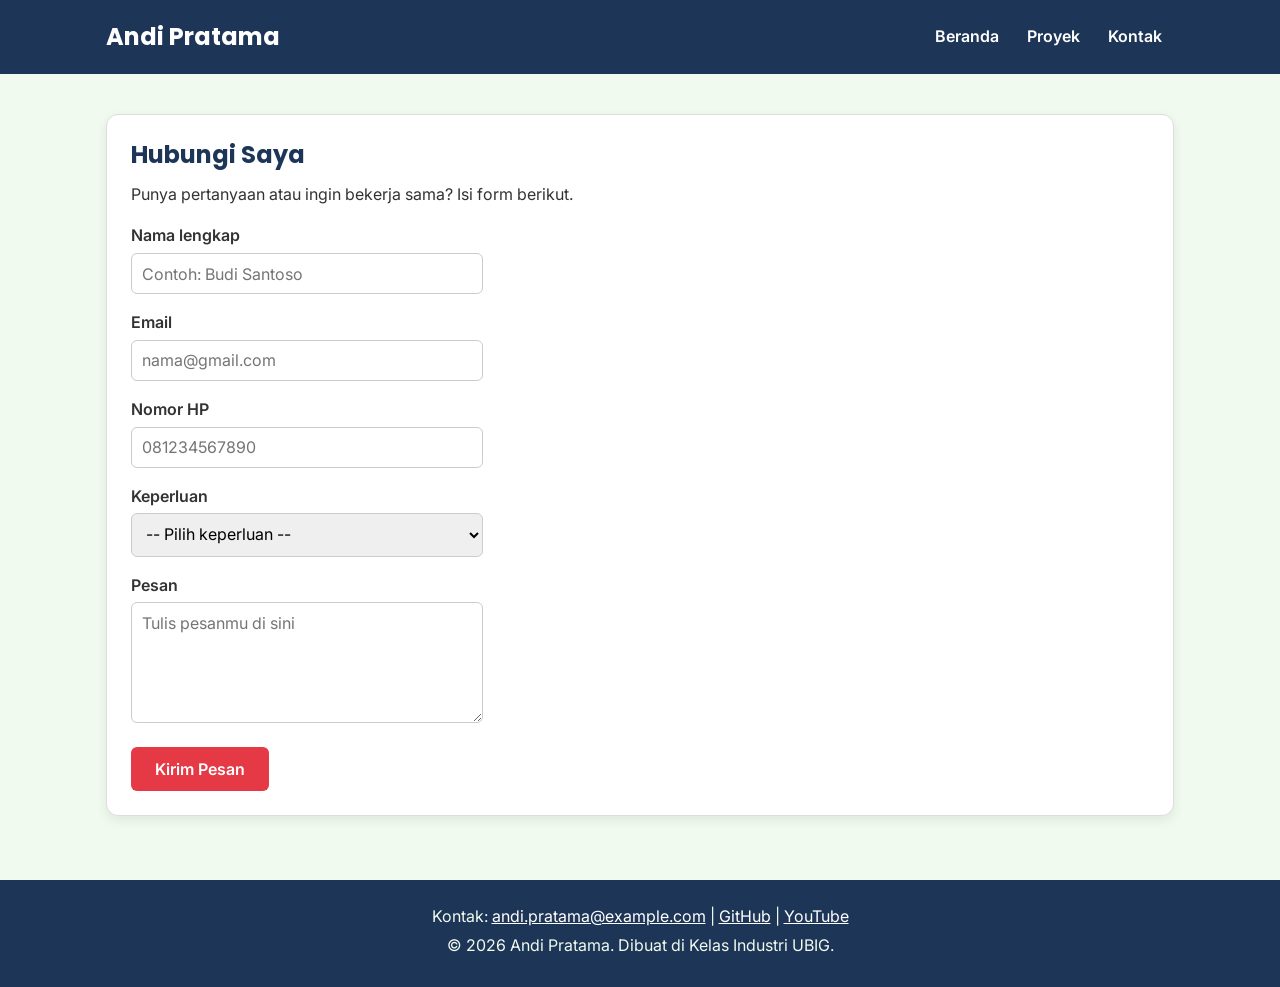
==== kontak.html @ 2e40750f "feat: menambahkan html pertama" ====
<!DOCTYPE html>
<html lang="id">
<head>
  <meta charset="UTF-8">
  <meta name="viewport" content="width=device-width, initial-scale=1.0">
  <title>Andi Pratama | Kontak</title>
  <link rel="preconnect" href="https://fonts.googleapis.com">
  <link rel="preconnect" href="https://fonts.gstatic.com" crossorigin>
  <link href="https://fonts.googleapis.com/css2?family=Inter:wght@400;600&family=Poppins:wght@600;700&display=swap" rel="stylesheet">
  <link rel="stylesheet" href="css/style.css">
</head>
<body>
  <header>
    <div class="container navbar">
      <h1>Andi Pratama</h1>
      <nav class="menu-laptop">
        <ul>
          <li><a href="index.html">Beranda</a></li>
          <li><a href="proyek.html">Proyek</a></li>
          <li><a href="kontak.html">Kontak</a></li>
        </ul>
      </nav>
      <!-- Tantangan: menu ponsel yang bisa dibuka-tutup -->
      <details class="menu-ponsel">
        <summary>Menu</summary>
        <nav>
          <ul>
            <li><a href="index.html">Beranda</a></li>
            <li><a href="proyek.html">Proyek</a></li>
            <li><a href="kontak.html">Kontak</a></li>
          </ul>
        </nav>
      </details>
    </div>
  </header>

  <main>
    <div class="container">
      <section class="kartu">
        <h2>Hubungi Saya</h2>
        <p>Punya pertanyaan atau ingin bekerja sama? Isi form berikut.</p>

        <form>
          <p>
            <label for="nama">Nama lengkap</label><br>
            <input type="text" id="nama" name="nama" placeholder="Contoh: Budi Santoso" required>
          </p>
          <p>
            <label for="email">Email</label><br>
            <input type="email" id="email" name="email" placeholder="nama@gmail.com" required>
          </p>
          <p>
            <label for="hp">Nomor HP</label><br>
            <input type="tel" id="hp" name="hp" placeholder="081234567890" required>
          </p>
          <p>
            <label for="keperluan">Keperluan</label><br>
            <select id="keperluan" name="keperluan" required>
              <option value="">-- Pilih keperluan --</option>
              <option value="bertanya">Bertanya</option>
              <option value="kerja-sama">Kerja sama proyek</option>
              <option value="lainnya">Lainnya</option>
            </select>
          </p>
          <p>
            <label for="pesan">Pesan</label><br>
            <textarea id="pesan" name="pesan" rows="5" cols="40" placeholder="Tulis pesanmu di sini" required></textarea>
          </p>
          <button type="submit">Kirim Pesan</button>
        </form>
      </section>
    </div>
  </main>

  <footer>
    <p>Kontak: <a href="mailto:andi.pratama@example.com">andi.pratama@example.com</a> |
      <a href="https://github.com/" target="_blank">GitHub</a> |
      <a href="https://www.youtube.com/" target="_blank">YouTube</a></p>
    <p>&copy; 2026 Andi Pratama. Dibuat di Kelas Industri UBIG.</p>
  </footer>
</body>
</html>
---- css/style.css ----
/* Gaya portofolio Andi Pratama
   Palet: #1D3557 (utama), #E63946 (aksen), #F1FAEE (latar)
   Huruf: Poppins (judul), Inter (isi)
   Tata letak: mobile first, titik ubah 768px (tablet) dan 1024px (laptop) */

/* 1. Reset */
* {
  box-sizing: border-box;
  margin: 0;
}

img {
  max-width: 100%;
  height: auto;
}

/* 2. Dasar halaman: warna dan huruf */
body {
  font-family: "Inter", Arial, sans-serif;
  font-size: 1rem;
  line-height: 1.6;
  color: #333333;
  background-color: #F1FAEE;
}

h1, h2, h3 {
  font-family: "Poppins", Arial, sans-serif;
  color: #1D3557;
  line-height: 1.3;
}

h2 {
  margin-bottom: 0.75rem;
}

p, ul, ol {
  margin-bottom: 1rem;
}

a {
  color: #E63946;
}

/* 3. Wadah, header, dan menu */
.container {
  max-width: 1100px;
  margin: 0 auto;
  padding: 0 1rem;
}

header {
  background-color: #1D3557;
  color: #FFFFFF;
  padding: 1rem 0;
}

header h1 {
  color: #FFFFFF;
  font-size: 1.5rem;
}

.navbar {
  display: flex;
  flex-wrap: wrap;
  justify-content: space-between;
  align-items: center;
  gap: 0.5rem;
}

nav ul {
  display: flex;
  gap: 0.25rem;
  padding: 0;
  margin: 0;
  list-style: none;
}

nav a {
  display: inline-block;
  padding: 0.5rem 0.75rem;
  border-radius: 6px;
  color: #FFFFFF;
  font-weight: 600;
  text-decoration: none;
}

/* Tantangan: menu ponsel buka-tutup dengan details */
.menu-laptop {
  display: none;
}

.menu-ponsel summary {
  padding: 0.5rem 0.75rem;
  border: 1px solid #FFFFFF;
  border-radius: 6px;
  font-weight: 600;
  cursor: pointer;
}

.menu-ponsel ul {
  flex-direction: column;
  margin-top: 0.5rem;
}

/* 4. Isi utama, hero, dan kartu */
main {
  padding: 1.5rem 0;
}

.hero {
  display: flex;
  flex-direction: column;
  align-items: center;
  gap: 1.5rem;
  padding: 1rem 0 2rem;
  text-align: center;
}

.hero img {
  border: 4px solid #E63946;
  border-radius: 50%;
}

.hero h2 {
  font-size: 2rem;
}

.tombol {
  display: inline-block;
  padding: 0.75rem 1.5rem;
  border-radius: 6px;
  background-color: #E63946;
  color: #FFFFFF;
  font-weight: 600;
  text-decoration: none;
}

.kartu {
  background-color: #FFFFFF;
  padding: 1rem;
  margin-bottom: 1.5rem;
  border: 1px solid #DDDDDD;
  border-radius: 12px;
  box-shadow: 0 4px 12px rgba(0, 0, 0, 0.08);
}

.daftar-kartu {
  display: flex;
  flex-wrap: wrap;
  gap: 1.5rem;
  margin-bottom: 1.5rem;
}

.daftar-kartu .kartu {
  flex: 1 1 280px;
  margin-bottom: 0;
}

article img {
  border-radius: 8px;
  border: 1px solid #DDDDDD;
}

/* 5. Tabel */
table {
  border-collapse: collapse;
}

caption {
  font-weight: 600;
  text-align: left;
  margin-bottom: 0.5rem;
}

th, td {
  border: 1px solid #CCCCCC;
  padding: 0.5rem 0.75rem;
  text-align: left;
}

th {
  background-color: #1D3557;
  color: #FFFFFF;
}

/* 6. Form */
label {
  font-weight: 600;
}

input, select, textarea {
  width: 100%;
  max-width: 22rem;
  padding: 0.6rem;
  margin-top: 0.25rem;
  border: 1px solid #CCCCCC;
  border-radius: 6px;
  font-family: inherit;
  font-size: 1rem;
}

button {
  padding: 0.75rem 1.5rem;
  border: none;
  border-radius: 6px;
  background-color: #E63946;
  color: #FFFFFF;
  font-family: inherit;
  font-size: 1rem;
  font-weight: 600;
  cursor: pointer;
}

/* 7. Footer */
footer {
  background-color: #1D3557;
  color: #F1FAEE;
  text-align: center;
  padding: 1.5rem;
}

footer p {
  margin-bottom: 0.25rem;
}

footer a {
  color: #FFFFFF;
}

/* 8. Tablet: lebar layar 768px ke atas */
@media (min-width: 768px) {
  .menu-laptop {
    display: block;
  }

  .menu-ponsel {
    display: none;
  }

  .hero {
    flex-direction: row;
    padding: 2rem 0 3rem;
    text-align: left;
  }

  .kartu {
    padding: 1.5rem;
  }
}

/* 9. Laptop: lebar layar 1024px ke atas */
@media (min-width: 1024px) {
  main {
    padding: 2.5rem 0;
  }

  .hero {
    gap: 3rem;
  }

  .hero h2 {
    font-size: 2.75rem;
  }
}
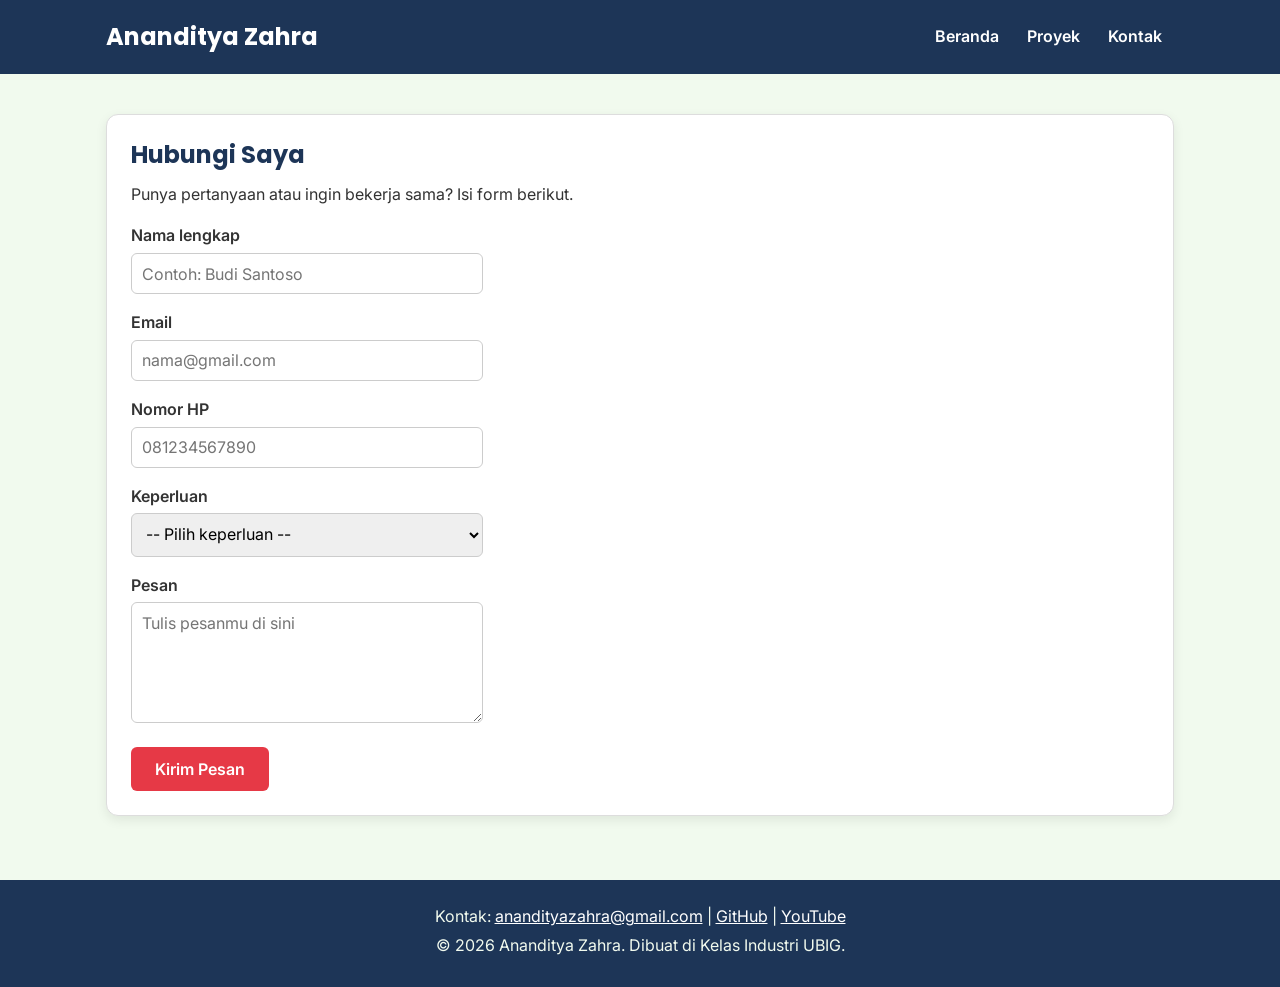
==== commit 50765d46: "Mendaftarkan file HTML dan CSS" ====
--- a/kontak.html
+++ b/kontak.html
@@ -3,7 +3,7 @@
 <head>
   <meta charset="UTF-8">
   <meta name="viewport" content="width=device-width, initial-scale=1.0">
-  <title>Andi Pratama | Kontak</title>
+  <title>Ananditya Zahra | Kontak</title>
   <link rel="preconnect" href="https://fonts.googleapis.com">
   <link rel="preconnect" href="https://fonts.gstatic.com" crossorigin>
   <link href="https://fonts.googleapis.com/css2?family=Inter:wght@400;600&family=Poppins:wght@600;700&display=swap" rel="stylesheet">
@@ -12,7 +12,7 @@
 <body>
   <header>
     <div class="container navbar">
-      <h1>Andi Pratama</h1>
+      <h1>Ananditya Zahra</h1>
       <nav class="menu-laptop">
         <ul>
           <li><a href="index.html">Beranda</a></li>
@@ -73,10 +73,10 @@
   </main>
 
   <footer>
-    <p>Kontak: <a href="mailto:andi.pratama@example.com">andi.pratama@example.com</a> |
-      <a href="https://github.com/" target="_blank">GitHub</a> |
-      <a href="https://www.youtube.com/" target="_blank">YouTube</a></p>
-    <p>&copy; 2026 Andi Pratama. Dibuat di Kelas Industri UBIG.</p>
+    <p>Kontak: <a href="mailto:anandityazahra1507@gmail.com" target="_blank">anandityazahra@gmail.com</a> |
+      <a href="https://github.com/Syomaybandung" target="_blank">GitHub</a> |
+      <a href="https://www.youtube.com/@AnandityaZahra_xrpl" target="_blank">YouTube</a></p>
+    <p>&copy; 2026 Ananditya Zahra. Dibuat di Kelas Industri UBIG.</p>
   </footer>
 </body>
 </html>
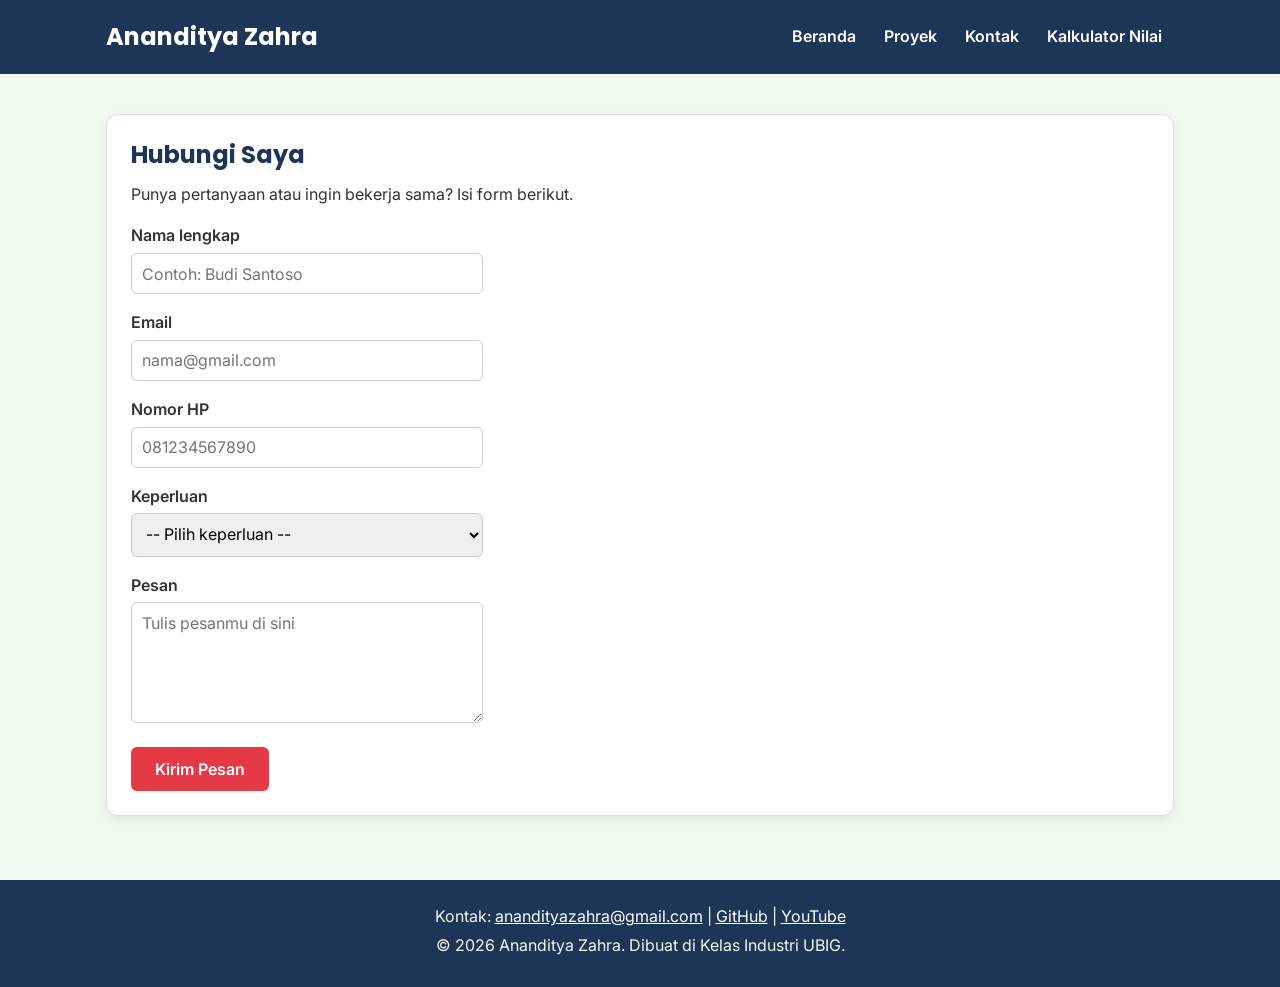
==== commit 9b6f48db: "feat: menambahkan tantangan opsional pada modul pengerjaan" ====
--- a/kontak.html
+++ b/kontak.html
@@ -18,6 +18,7 @@
           <li><a href="index.html">Beranda</a></li>
           <li><a href="proyek.html">Proyek</a></li>
           <li><a href="kontak.html">Kontak</a></li>
+          <li><a href="kalkulator.html">Kalkulator Nilai</a></li>
         </ul>
       </nav>
       <!-- Tantangan: menu ponsel yang bisa dibuka-tutup -->
@@ -28,6 +29,7 @@
             <li><a href="index.html">Beranda</a></li>
             <li><a href="proyek.html">Proyek</a></li>
             <li><a href="kontak.html">Kontak</a></li>
+            <li><a href="kalkulator.html">Kalkulator Nilai</a></li>
           </ul>
         </nav>
       </details>
--- a/css/style.css
+++ b/css/style.css
@@ -15,7 +15,11 @@
 }
 
 /* 2. Dasar halaman: warna dan huruf */
+/* PENANDA FOOTER: body dibuat setinggi layar dan disusun vertikal. */
 body {
+  display: flex;
+  flex-direction: column;
+  min-height: 100vh;
   font-family: "Inter", Arial, sans-serif;
   font-size: 1rem;
   line-height: 1.6;
@@ -103,7 +107,9 @@
 }
 
 /* 4. Isi utama, hero, dan kartu */
+/* PENANDA FOOTER: main mengisi ruang kosong sebelum footer. */
 main {
+  flex: 1;
   padding: 1.5rem 0;
 }
 
